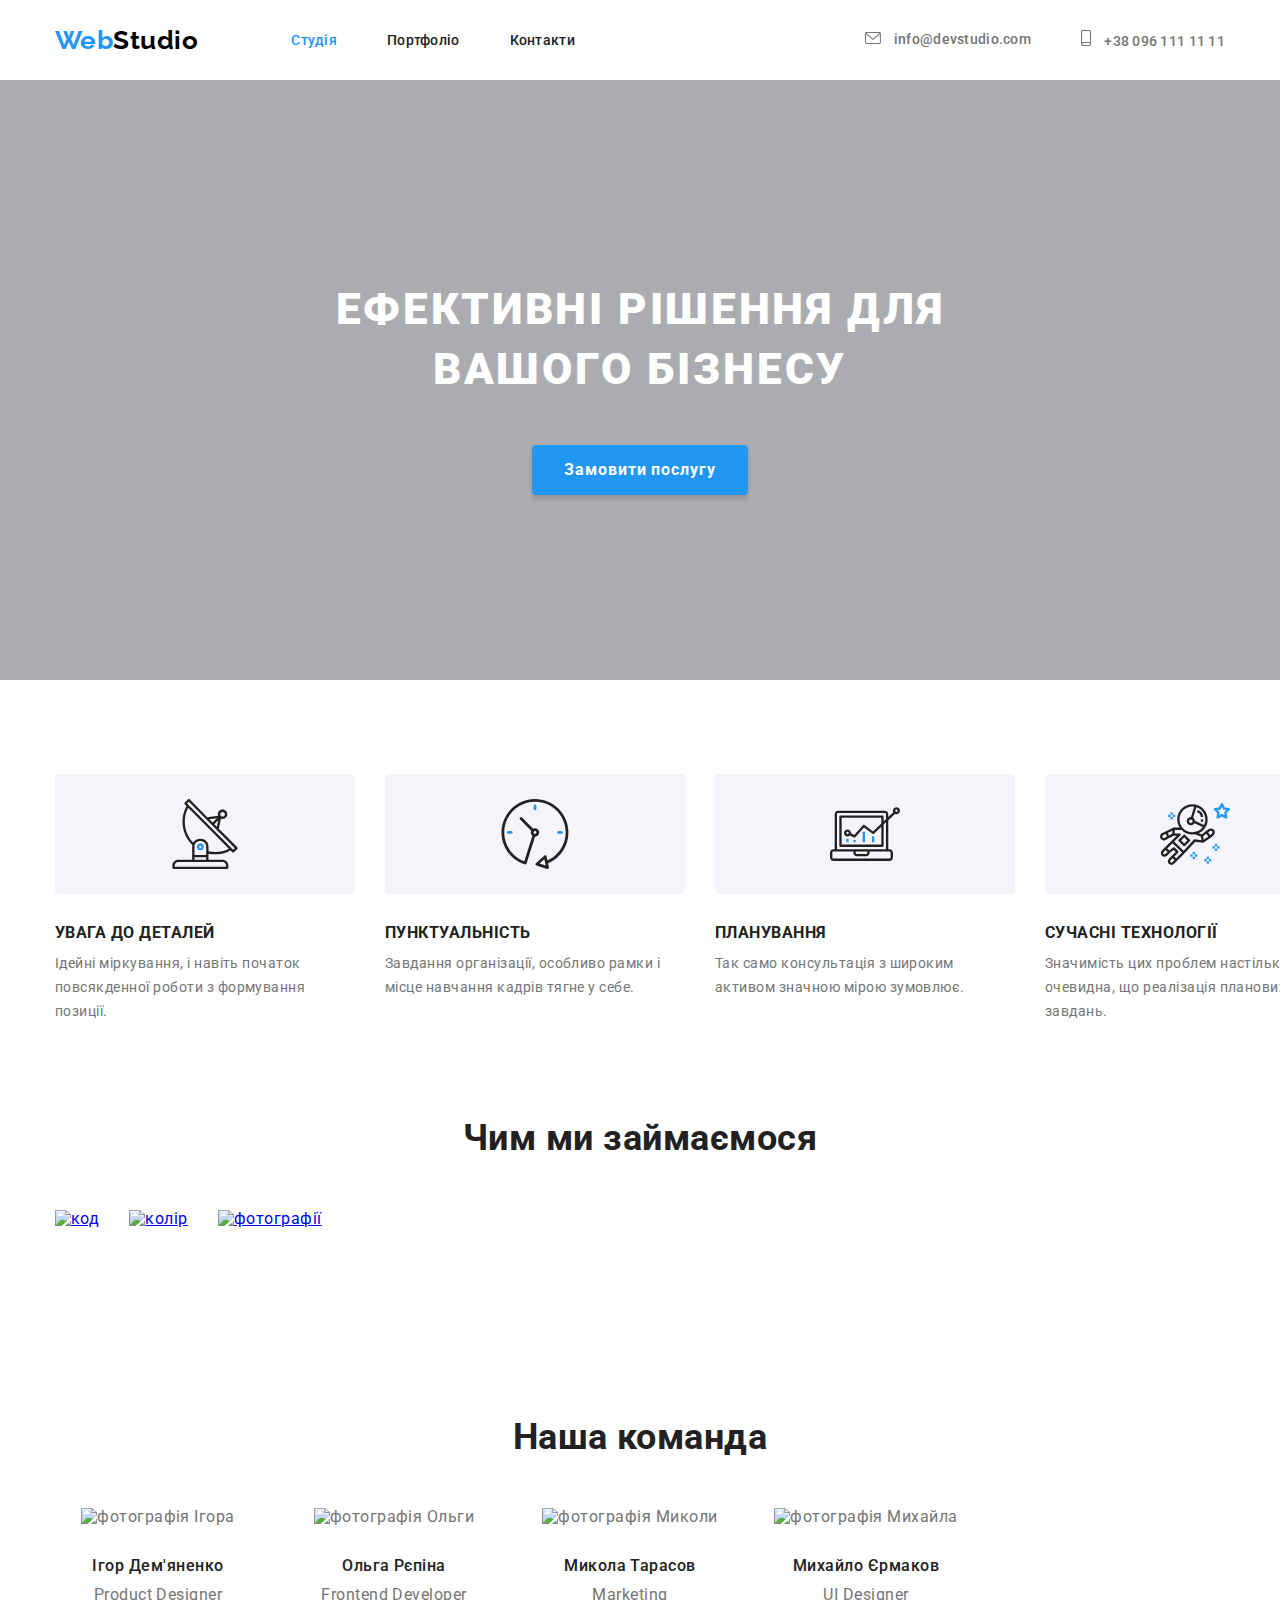
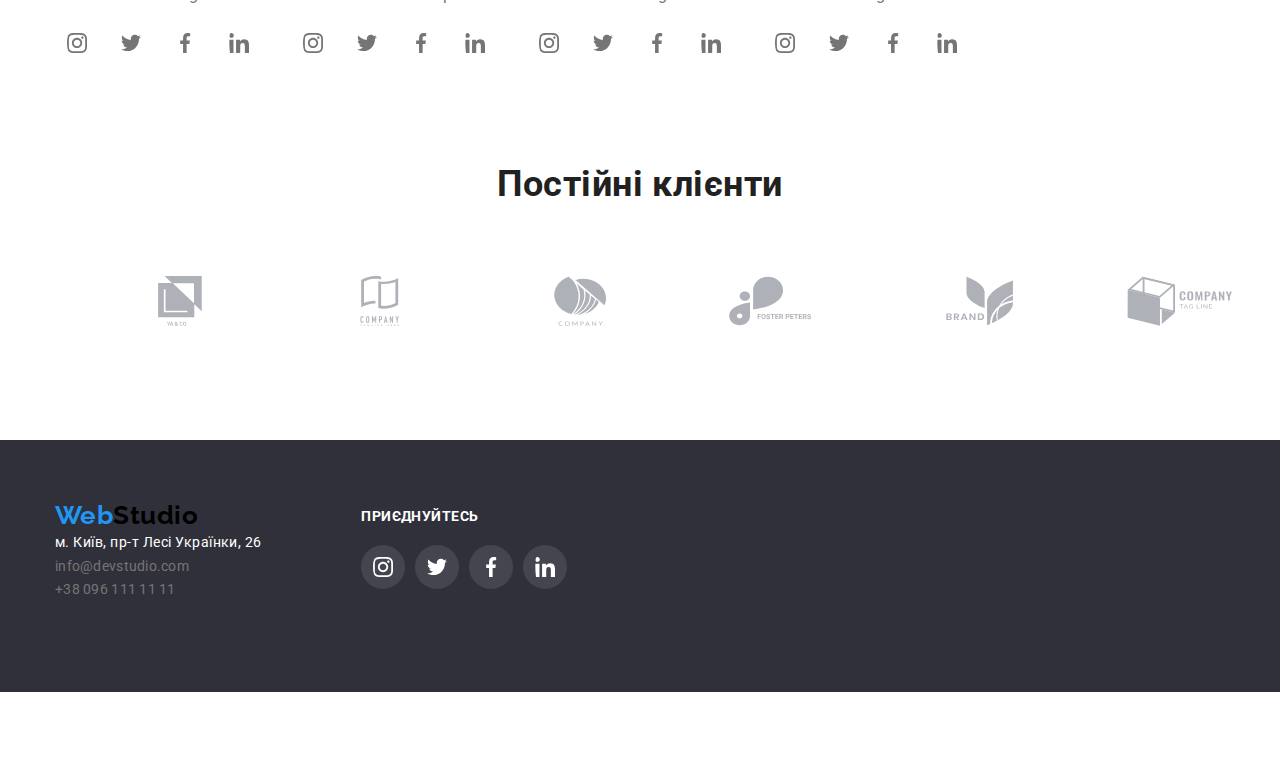
==== index.html @ 2ce015d6 "added social link to footer" ====
<!DOCTYPE html>
<html lang="uk">
<head>
   <meta charset="UTF-8">
   <meta http-equiv="X-UA-Compatible" content="IE=edge">
   <meta name="viewport" content="width=device-width, initial-scale=1.0">
   <title>Студія</title>
   <link href="https://fonts.googleapis.com/css2?family=Raleway:wght@700&family=Roboto:wght@400;500;700;900&display=swap" rel="stylesheet">

   <link rel="stylesheet" href="https://cdnjs.cloudflare.com/ajax/libs/modern-normalize/1.1.0/modern-normalize.min.css">

   <link rel="stylesheet" href="./css/style.css">
</head>
<body>
   <header>
      <div class="container">
         <div class="wrapper-header">
            <nav class="navigation">
               <a href="#" class="logo"><span>Web</span>Studio</a>
               <ul class="navigation-items">
                  <li class="list"><a href="#" class="navigation-list current">Студія</a></li>
                  <li class="list"><a href="./portfolio.html" class="navigation-list">Портфоліо</a></li>
                  <li class="list"><a href="#" class="navigation-list">Контакти</a></li>
               </ul>
            </nav>
            <ul class="authentication">
               <li class="list">
                  <a href="/" class="authentication-list">
                     <svg class="icon-envelope">
                        <use href="./img/icons/symbol-defs.svg#icon-envelope"></use>
                     </svg>   
                     info@devstudio.com
                  </a>
               </li>
               <li class="list">
                  <a href="#" class="authentication-list">
                     <svg class="icon-smartphone">
                        <use href="./img/icons/symbol-defs.svg#icon-smartphone"></use>
                     </svg>   
                     +38 096 111 11 11
                  </a> 
               </li>
            </ul>
         </div>
      </div>
   </header>
   <main>
      <section class="decision">
         <div class="container">
            <h1 class="header">Ефективні рішення для <br> вашого бізнесу</h1>
            <button class="btn">Замовити послугу</button>
         </div>
      </section>
      <section class="container">
         <!-- <h2>Особливості</h2> -->
         <ul class="feature">
            <li class="list">
               <svg class="icon-block">
                  <use href="./img/icons/symbol-defs.svg#icon-antenna"></use>
               </svg>
               <h3 class="header">УВАГА ДО ДЕТАЛЕЙ</h3>
               <p class="feature-descr">Ідейні міркування, і навіть початок повсякденної роботи з формування позиції.</p>
            </li>
            <li class="list">
               <svg class="icon-block">
                  <use href="./img/icons/symbol-defs.svg#icon-clock"></use>
               </svg>
               <h3 class="header">ПУНКТУАЛЬНІСТЬ</h3>
               <p class="feature-descr">Завдання організації, особливо рамки і місце навчання кадрів тягне у себе.</p>
            </li>
            <li class="list">
               <svg class="icon-block">
                  <use href="./img/icons/symbol-defs.svg#icon-diagram"></use>
               </svg>
               <h3 class="header">ПЛАНУВАННЯ</h3>
               <p class="feature-descr">Так само консультація з широким активом значною мірою зумовлює.</p>
            </li>
            <li class="list">
               <svg class="icon-block">
                  <use href="./img/icons/symbol-defs.svg#icon-astronaut"></use>
               </svg>
               <h3 class="header">СУЧАСНІ ТЕХНОЛОГІЇ</h3>
               <p class="feature-descr">Значимість цих проблем настільки очевидна, що реалізація планових завдань.</p>
            </li>
         </ul>
      </section>
      <section class="container about">
         <h2 class="header big">Чим ми займаємося</h2>
         <ul class="items">
            <li class="list"><a href="#"><img src="img/code.jpg" alt="код" width="370"></a></li>
            <li class="list"><a href="#"><img src="img/color.jpg" alt="колір" width="370"></a></li>
            <li class="list"><a href="#"><img src="img/phones.jpg" alt="фотографії" width="370"></a></li>
         </ul>
      </section>
      <section class="team">
         <div class="container">
            <h2 class="header big">Наша команда</h2>
            <ul class="person">
               <li class="list">
                  <img src="img/photo-Igor.jpg" alt="фотографія Ігора" width="260">
                  <h3 class="header">Ігор Дем'яненко</h3>
                  <p class="profession">Product Designer</p>
                  <ul class="social-items">
                     <li class="list">
                        <a href="/" class="social-link">
                           <svg class="social-icon">
                              <use href="./img/icons/symbol-defs.svg#icon-instagram-grey" width="20px"></use>
                           </svg>
                        </a>
                     </li>
                     <li class="list">
                        <a href="/" class="social-link">
                           <svg class="social-icon">
                              <use href="./img/icons/symbol-defs.svg#icon-twitter-grey" width="20px"></use>
                           </svg>
                        </a>
                     </li>
                     <li class="list">
                        <a href="/" class="social-link">
                           <svg class="social-icon">
                              <use href="./img/icons/symbol-defs.svg#icon-facebook-grey" width="20px"></use>
                           </svg>
                        </a>
                     </li>
                     <li class="list">
                        <a href="/" class="social-link">
                           <svg class="social-icon">
                              <use href="./img/icons/symbol-defs.svg#icon-linkedin-grey" width="20px"></use>
                           </svg>
                        </a>
                     </li>
                  </ul>
               </li>
               <li class="list">
                  <img src="img/photo-Olga.jpg" alt="фотографія Ольги" width="260">
                  <h3 class="header">Ольга Рєпіна</h3>
                  <p class="profession">Frontend Developer</p>
                  <ul class="social-items">
                     <li class="list">
                        <a href="/" class="social-link">
                           <svg class="social-icon">
                              <use href="./img/icons/symbol-defs.svg#icon-instagram-grey" width="20px"></use>
                           </svg>
                        </a>
                     </li>
                     <li class="list">
                        <a href="/" class="social-link">
                           <svg class="social-icon">
                              <use href="./img/icons/symbol-defs.svg#icon-twitter-grey" width="20px"></use>
                           </svg>
                        </a>
                     </li>
                     <li class="list">
                        <a href="/" class="social-link">
                           <svg class="social-icon">
                              <use href="./img/icons/symbol-defs.svg#icon-facebook-grey" width="20px"></use>
                           </svg>
                        </a>
                     </li>
                     <li class="list">
                        <a href="/" class="social-link">
                           <svg class="social-icon">
                              <use href="./img/icons/symbol-defs.svg#icon-linkedin-grey" width="20px"></use>
                           </svg>
                        </a>
                     </li>
                  </ul>
               </li>
               <li class="list">
                  <img src="img/photo-Mukola.jpg" alt="фотографія Миколи" width="260">
                  <h3 class="header">Микола Тарасов</h3>
                  <p class="profession">Marketing</p>
                  <ul class="social-items">
                     <li class="list">
                        <a href="/" class="social-link">
                           <svg class="social-icon">
                              <use href="./img/icons/symbol-defs.svg#icon-instagram-grey" width="20px"></use>
                           </svg>
                        </a>
                     </li>
                     <li class="list">
                        <a href="/" class="social-link">
                           <svg class="social-icon">
                              <use href="./img/icons/symbol-defs.svg#icon-twitter-grey" width="20px"></use>
                           </svg>
                        </a>
                     </li>
                     <li class="list">
                        <a href="/" class="social-link">
                           <svg class="social-icon">
                              <use href="./img/icons/symbol-defs.svg#icon-facebook-grey" width="20px"></use>
                           </svg>
                        </a>
                     </li>
                     <li class="list">
                        <a href="/" class="social-link">
                           <svg class="social-icon">
                              <use href="./img/icons/symbol-defs.svg#icon-linkedin-grey" width="20px"></use>
                           </svg>
                        </a>
                     </li>
                  </ul>
               </li>
               <li class="list">
                  <img src="img/photo-Mukhaylo.jpg" alt="фотографія Михайла" width="260">
                  <h3 class="header">Михайло Єрмаков</h3>
                  <p class="profession">UI Designer</p>
                  <ul class="social-items">
                     <li class="list">
                        <a href="/" class="social-link">
                           <svg class="social-icon">
                              <use href="./img/icons/symbol-defs.svg#icon-instagram-grey" width="20px"></use>
                           </svg>
                        </a>
                     </li>
                     <li class="list">
                        <a href="/" class="social-link">
                           <svg class="social-icon">
                              <use href="./img/icons/symbol-defs.svg#icon-twitter-grey" width="20px"></use>
                           </svg>
                        </a>
                     </li>
                     <li class="list">
                        <a href="/" class="social-link">
                           <svg class="social-icon">
                              <use href="./img/icons/symbol-defs.svg#icon-facebook-grey" width="20px"></use>
                           </svg>
                        </a>
                     </li>
                     <li class="list">
                        <a href="/" class="social-link">
                           <svg class="social-icon">
                              <use href="./img/icons/symbol-defs.svg#icon-linkedin-grey" width="20px"></use>
                           </svg>
                        </a>
                     </li>
                  </ul>
               </li>
            </ul>
         </div>
      </section>
      <section>
         <div class="container">
            <h2 class="header big">Постійні клієнти</h2>
            <ul class="clients">
               <li class="list">
                  <a href="" class="client-link">
                     <svg class="client-item">
                        <use href="./img/icons/symbol-defs.svg#icon-ya-co"></use>
                     </svg>
                  </a>
               </li>
               <li class="list">
                  <a href="" class="client-link">
                     <svg class="client-item">
                        <use href="./img/icons/symbol-defs.svg#icon-tagline-her"></use>
                     </svg>
                  </a>
               </li>
               <li class="list">
                  <a href="" class="client-link">
                     <svg class="client-item">
                        <use href="./img/icons/symbol-defs.svg#icon-company"></use>
                     </svg>
                  </a>
               </li>
               <li class="list">
                  <a href="" class="client-link">
                     <svg class="client-item">
                        <use href="./img/icons/symbol-defs.svg#icon-foster-peters"></use>
                     </svg>
                  </a>
               </li>
               <li class="list">
                  <a href="" class="client-link">
                     <svg class="client-item">
                        <use href="./img/icons/symbol-defs.svg#icon-brand"></use>
                     </svg>
                  </a>
               </li>
               <li class="list">
                  <a href="" class="client-link">
                     <svg class="client-item">
                        <use href="./img/icons/symbol-defs.svg#icon-tag-line"></use>
                     </svg>
                  </a>
               </li>
            </ul>
         </div>
      </section>
   </main>
   <footer class="footer">
      <div class="container">
         <div class="footer-blocks">
            <div>
               <a href="#" class="logo"><span>Web</span>Studio</a>
               <address class="addess">м. Київ, пр-т Лесі Українки, 26</address>
               <a href="/" class="authentication-list down">info@devstudio.com</a> <br>
               <a href="#" class="authentication-list down">+38 096 111 11 11</a>
            </div>
            <div class="connects">
               <h2 class="connects-title">приєднуйтесь</h2>
               <ul class="connects-list">
                  <li class="list">
                     <svg class="connects-social">
                        <use href="/img/icons/symbol-defs.svg#icon-instagram-white" width="20px"></use>
                     </svg>
                  </li>
                  <li class="list">
                     <svg class="connects-social">
                        <use href="/img/icons/symbol-defs.svg#icon-twitter-white" width="20px"></use>
                     </svg>
                  </li>
                  <li class="list">
                     <svg class="connects-social">
                        <use href="/img/icons/symbol-defs.svg#icon-facebook-white" width="20px"></use>
                     </svg>
                  </li>
                  <li class="list">
                     <svg class="connects-social">
                        <use href="/img/icons/symbol-defs.svg#icon-linkedin-white" width="20px"></use>
                     </svg>
                  </li>
               </ul>
            </div>
         </div>
         
      </div>
   </footer>
</body>
</html>
---- css/style.css ----
/* accent color #2196F3 (blue) */
/* color for header #212121 */
/* white color #FFFFFF */
/* main color #757575 (grey)*/

:root {
   --accent-color: #2196F3; 
   --main-color: #757575;
   --shade-black-color: #212121;
   --white-color: #FFFFFF;
}

body {
   color: var(--main-color);

   font-family: 'Roboto', sans-serif;
   font-weight: 400;
   font-size: 16px;
   line-height: 1.18;
   letter-spacing: 0.03em;
}

/* клас для скидання list-style-type */
.list {
   list-style-type: none;
}

.container {
   width: 1200px;
   padding-left: 15px;
   padding-right: 15px;
   margin-left: auto;
   margin-right: auto;
}

.wrapper-header {
   display: flex;
   justify-content: space-between;
   align-items: center;
   height: 80px;
}

.navigation-items {
   display: flex;
   align-items: center;
   margin: 0;
   padding: 0;
}

.navigation {
   display: flex;
}

/* outline: 2px solid cyan; */

.logo {
   color: #000000;
   text-decoration: none;
   font-family: 'Raleway', sans-serif;
   font-weight: 700;
   font-size: 26px;
   line-height: 1.19;
   margin-right: 93px;
}

.logo:hover, .logo:focus {
   text-decoration: underline;
   color: var(--accent-color);
}

.logo span {
   color: var(--accent-color);
}

.navigation-items .list:not(:last-child) {
   margin-right: 50px;
}

.navigation-list, .authentication-list {
   color: var(--shade-black-color);
   text-decoration: none;
   font-weight: 500;
   font-size: 14px;
   line-height: 1.14;
   letter-spacing: 0.02em;
}

.navigation-list:hover, .navigation-list:focus {
   text-decoration: underline;
   color: var(--accent-color);
}

.current {
   color: var(--accent-color);
}

.authentication {
   display: flex;
   margin: 0;
   padding: 0;
}

.authentication-list {
   color: var(--main-color);
}

.authentication .list + .list {
   margin-left: 50px;
}

.icon-envelope {
   width: 16px;
   height: 12px;
   margin-right: 10px;
   fill: var(--main-color);
}

.icon-smartphone {
   width: 10px;
   height: 16px;
   margin-right: 10px;
   fill: var(--main-color);
}

.icon-envelope:hover, .icon-envelope:focus,
.icon-smartphone:hover, .icon-smartphone:focus {
   fill: var(--accent-color);
}

.header {
   color: var(--shade-black-color);
   margin: 0;
}

/* main */
.decision {
   max-width: 1600px;
   height: 600px;
   margin-left: auto;
   margin-right: auto;
   padding: 200px 0;
   background-image: linear-gradient(to right, rgba(47, 48, 58, .4), rgba(47, 48, 58, .4)), url(../img/background.jpg);
   background-repeat: no-repeat;
   background-size: cover;
   text-align: center;
}
.decision .header {
   color: var(--white-color);
   font-weight: 900;
   font-size: 44px;
   line-height: 1.36;
   letter-spacing: 0.06em;
   text-transform: uppercase;
   margin-bottom: 45px;
}

.btn {
   color: var(--white-color);
   background-color: var(--accent-color);
   font-family: 'Roboto';
   font-weight: 700;
   font-size: 16px;
   line-height: 1.87;
   letter-spacing: 0.06em;
   padding: 10px 32px;
   box-shadow: 0px 4px 4px rgba(0, 0, 0, 0.15);
   border-radius: 4px;
   border: none;
   cursor: pointer;
}

.btn:hover, .btn:focus {
   color: #000000;
}

/* feature */
h2 {
   margin: 0;
}

.feature {
   display: flex;
   padding-left: 0;
   margin-top: 94px;
   margin-bottom: 94px;
}

.feature .icon-block {
   display: block;
   height: 120px;
   margin-bottom: 30px;
   background: #F5F4FA;
   border-radius: 4px;
   padding-top: 25px;
   padding-bottom: 25px;
}

.feature .header {
   font-weight: 700;
   font-size: 16px;
   line-height: 1.14;
   text-transform: uppercase;
   margin-bottom: 10px;
}

.feature-descr {
   font-size: 14px;
   line-height: 1.71;
   margin: 0;
}

.feature .list + .list {
   margin-left: 30px;
}

.about {
   margin-bottom: 94px;
}

.about .items {
   margin: 0;
   padding-left: 0;
}

.header.big {
   font-weight: 700;
   font-size: 36px;
   line-height: 1.16;
   text-align: center;
   margin-bottom: 50px;
}

.items {
   display: flex;
   column-gap: 30px;
}

/* team */
.team {
   padding: 94px 0;
}

.person {
   display: flex;
   column-gap: 30px;
   padding-left: 0;
   margin: 0;
   text-align: center;
}

.person .header {
   font-weight: 500;
   font-size: 16px;
   line-height: 1.18;
   margin-top: 30px;
   margin-bottom: 10px;
}

.profession {
   margin: 0;
   margin-bottom: 16px;
}

.social-items {
   display: flex;
   justify-content: center;
   column-gap: 10px;
   padding: 0;
}

.social-link{
   color: var(--main-color);
   
}

.social-icon {
   fill: currentColor;
   height: 44px;
   width: 44px;
   border-radius: 100%;
   padding-left: 12px;
}

.social-icon:hover {
   background: var(--accent-color);
   color: var(--white-color);
}

.clients {
   display: flex;
   column-gap: 30px;
   margin-top: 0;
   margin-bottom: 94px
}

.client-link {
   color: #AFB1B8;
}

.client-item {
   display: flex;
   padding-top: 20px;
   padding-bottom: 20px;
   height: 90px;
   width: 170px;
   fill: currentColor;
}

.client-item:hover, .client-item:focus {
   fill: var(--accent-color);
}

/* main-portfolio */
.portfolio {
   padding-top: 94px;
   padding-bottom: 94px;
}
.button-portfolio {
   display: flex;
   justify-content: center;
   padding-left: 0;
   margin: 0;
   margin-bottom: 34px;
}

/* .button-portfolio .list + .list {
   margin-left: 8px;
} */
.button-portfolio .list:not(:last-child) {
   margin-right: 8px;
}

.button-portfolio .item {
   color: var(--shade-black-color);
   font-family: 'Roboto';
   font-style: normal;
   font-weight: 500;
   line-height: 1.6;
   border-style: none;
   background-color: var(--white-color);
   padding: 6px 25px;
}

.button-portfolio .item:hover, .button-portfolio .item:focus {
   background-color: var(--accent-color);
   border-radius: 4px;
   color: var(--white-color);
}

.work-portfolio {
   display: flex;
   flex-wrap: wrap;
   gap: 30px;
   padding-left: 0;
   margin: 0;
}

.link-work {
   text-decoration: none;
}

.portfolio-img {
   margin-bottom: 20px;
}

.work .header {
   font-size: 18px;
   line-height: 2;
   letter-spacing: 0.06em;
   margin-bottom: 4px;
}
.work .header:hover, .work .header:focus {
   text-decoration: underline;
}

.work .type {
   line-height: 1.87;
   color: var(--main-color);
   margin: 0;
   margin-bottom: 20px;
}

.work .type:hover, .work .type:focus {
   text-decoration: underline;
}

/* footer */
.footer {
   padding: 60px 0;
}

.authentication-list.down {
   font-weight: 400;
   font-size: 14px;
   line-height: 1.71;
}

.authentication-list:hover, .authentication-list:focus {
   color: var(--accent-color);
}

.addess {
   color: var(--white-color);
   font-size: 14px;
   line-height: 1.71;
   font-style: inherit;
}

.footer{
   margin-bottom: 70px;
   background: #2F303A;
   height: 252px;
}

.footer-blocks {
   display: flex;
   align-items: center;
   column-gap: 70px;
}

.connects {
   color: var(--white-color);
}

.connects-title {
   font-weight: 700;
   font-size: 14px;
   line-height: 1.14;
   letter-spacing: 0.03em;
   text-transform: uppercase;
   margin-bottom: 20px;
   
}

.connects-list {
   display: flex;
   column-gap: 10px;
   width: 206px;
   margin: 0;
   padding: 0;
}

.connects-social {
   width: 44px;
   height: 44px;
   padding-left: 12px;
   border-radius: 100%;
   background: rgba(255, 255, 255, 0.1);
   fill: currentColor;
   cursor: pointer;
}

.connects-social:focus, .connects-social:hover {
   background-color: var(--accent-color);
}
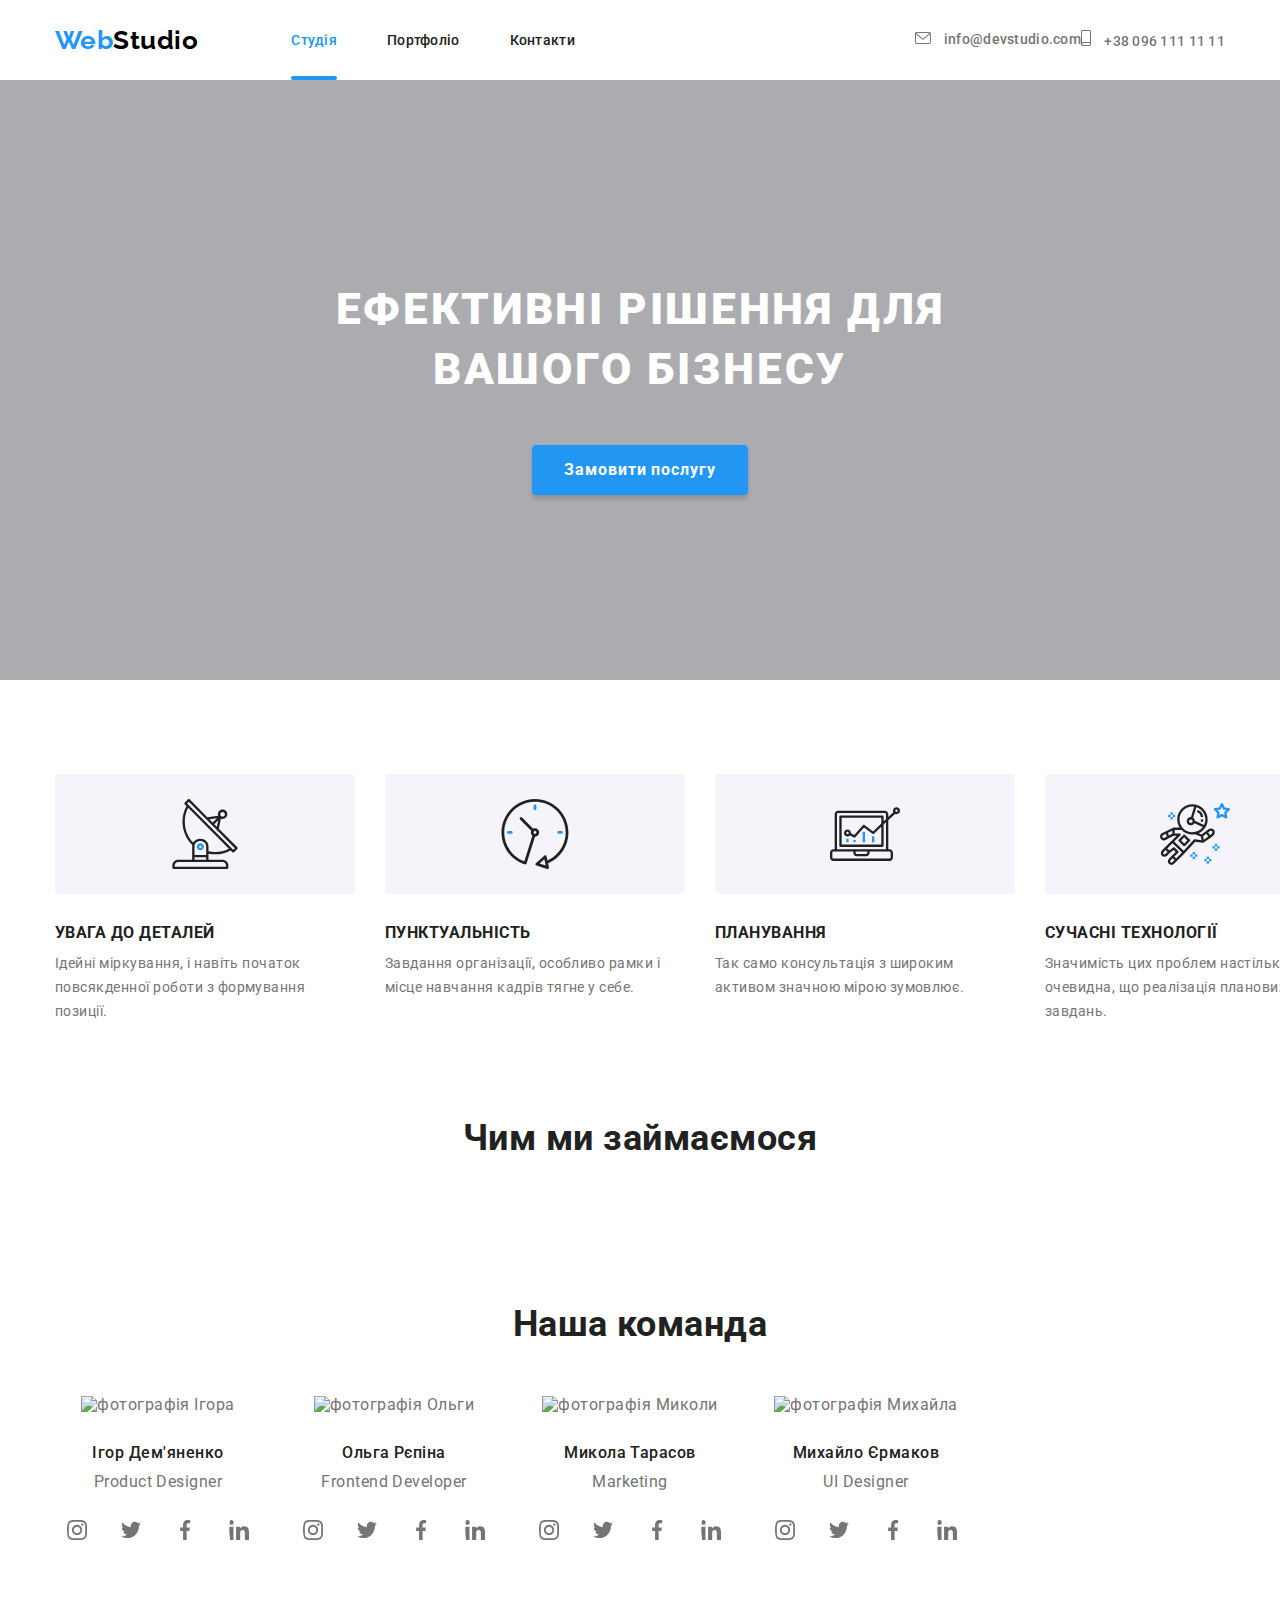
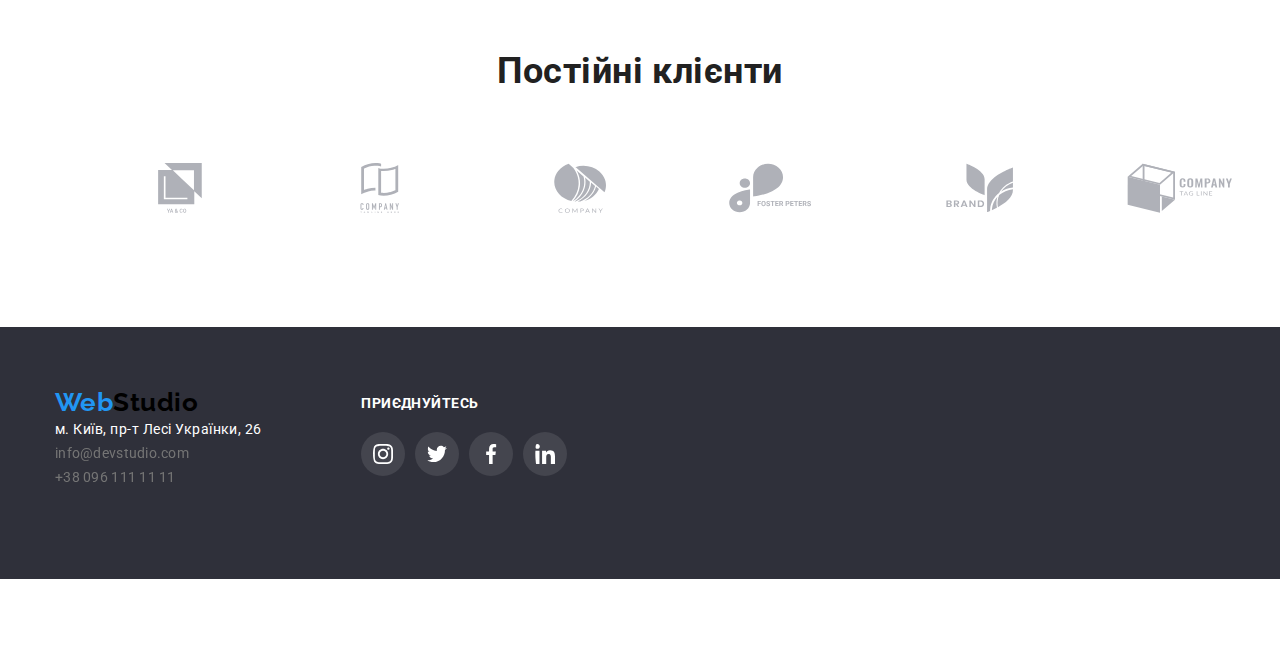
==== commit 71853741: "added position relative/absolute/fixed" ====
--- a/index.html
+++ b/index.html
@@ -32,6 +32,13 @@
                      info@devstudio.com
                   </a>
                </li>
+
+
+               <div class="backdrop is-hidden">
+                  <div class="modal"></div>
+               </div>
+
+
                <li class="list">
                   <a href="#" class="authentication-list">
                      <svg class="icon-smartphone">
@@ -84,14 +91,36 @@
             </li>
          </ul>
       </section>
-      <section class="container about">
-         <h2 class="header big">Чим ми займаємося</h2>
-         <ul class="items">
-            <li class="list"><a href="#"><img src="img/code.jpg" alt="код" width="370"></a></li>
-            <li class="list"><a href="#"><img src="img/color.jpg" alt="колір" width="370"></a></li>
-            <li class="list"><a href="#"><img src="img/phones.jpg" alt="фотографії" width="370"></a></li>
-         </ul>
-      </section>
+      <section class="doing">
+         <div class="container">
+            <h2 class="header big">Чим ми займаємося</h2>
+            <ul class="doing-items">
+               <a href="" class="doing-link">
+                  <li class=" list doing-item">
+                     <img src="./img/code.jpg" alt="" class="doing-img">
+                     <h3 class="doing-label">Десктопні додатки</h3>
+                  </li>
+                  
+               </a>
+               <a href="" class="doing-link">
+                  <li class="list doing-item">
+                     <img src="./img/phones.jpg" alt="" class="doing-img">
+                     <h3 class="doing-label">Мобільні додатки</h3>
+                  </li>
+               </a>
+               <a href="" class="doing-link">
+                  <li class="list doing-item">
+                     <img src="./img/color.jpg" alt="" class="doing-img">
+                     <h3 class="doing-label">Дизайнерські рішення</h3>
+                  </li>
+               </a>
+            </ul>
+         </div>
+         
+
+      </section>
+
+
       <section class="team">
          <div class="container">
             <h2 class="header big">Наша команда</h2>
--- a/css/style.css
+++ b/css/style.css
@@ -32,6 +32,14 @@
    margin-left: auto;
    margin-right: auto;
 }
+
+.header.big {
+   font-weight: 700;
+   font-size: 36px;
+   line-height: 1.16;
+   text-align: center;
+   margin-bottom: 50px;
+}  
 
 .wrapper-header {
    display: flex;
@@ -77,6 +85,7 @@
 }
 
 .navigation-list, .authentication-list {
+   position: relative;
    color: var(--shade-black-color);
    text-decoration: none;
    font-weight: 500;
@@ -92,6 +101,19 @@
 
 .current {
    color: var(--accent-color);
+   padding-bottom: 32px;
+}
+
+.current:after {
+   content: '';
+
+   position: absolute;
+   bottom: 0;
+   left: 0;
+   width: 100%;
+   height: 4px;
+   background: var(--accent-color);
+   border-radius: 2px;
 }
 
 .authentication {
@@ -107,6 +129,37 @@
 .authentication .list + .list {
    margin-left: 50px;
 }
+
+
+.backdrop {
+   position: fixed;
+   top: 0;
+   left: 0;
+   bottom: 0;
+   right: 0;
+   background-color: rgba(0, 0, 0, 0.2);
+}
+
+.backdrop.is-hidden {
+   opacity: 0;
+   pointer-events: none; 
+}
+
+.modal {
+   position: absolute;
+   top: 50%;
+   left: 50%;
+   transform: translate(-50%, -50%);
+
+   width: 528px;
+   height: 581px;
+   background: #FFFFFF;
+   box-shadow: 0px 1px 3px rgba(0, 0, 0, 0.12), 0px 1px 1px rgba(0, 0, 0, 0.14), 0px 2px 1px rgba(0, 0, 0, 0.2);
+   border-radius: 4px;
+
+
+}
+
 
 .icon-envelope {
    width: 16px;
@@ -213,29 +266,64 @@
    margin-left: 30px;
 }
 
-.about {
-   margin-bottom: 94px;
-}
-
-.about .items {
-   margin: 0;
+
+
+.doing-link {
+   display: block;
+}
+
+.doing-items {
+   display: flex;
+   column-gap: 30px;
    padding-left: 0;
-}
-
-.header.big {
-   font-weight: 700;
-   font-size: 36px;
-   line-height: 1.16;
+   margin-top: 0;
+   margin-bottom: 0;
+}
+
+.doing-item {
+   display: block;
+   position: relative;
+   color: var(--white-color);
+   z-index: -1;
+}
+
+.doing-img {
+   display: block;
+   
+}
+
+.doing-label {
+   position: absolute;
+   bottom: 0;
+   left: 0;
+
+   display: block;
+   margin-top: 0;
+   margin-bottom: 0;
+
+   font-size: 14px;
+   line-height: 16px;
+   height: 70px;
+   width: 100%;
+   text-transform: uppercase;
    text-align: center;
-   margin-bottom: 50px;
-}
-
-.items {
-   display: flex;
-   column-gap: 30px;
-}
-
-/* team */
+   padding-top: 27px;
+   background: rgba(47, 48, 58, 0.8);
+}
+
+
+
+
+
+
+
+
+
+
+
+
+
+
 .team {
    padding: 94px 0;
 }
@@ -355,8 +443,42 @@
    margin: 0;
 }
 
+.work {
+   width: calc((100% - 60px) / 3);
+}
+
 .link-work {
    text-decoration: none;
+   
+}
+
+
+.img-block {
+   position: relative;
+}
+
+.work-descr {
+   position: absolute;
+   top: 0;
+   left: 0;
+   width: 370px;
+   height: 294px;
+
+   color: var(--white-color);
+   background-color: var(--accent-color);
+   font-size: 18px;
+   line-height: 28px;   
+
+   margin-top: 0;
+   padding: 63px 24px;
+
+   opacity: 0;
+   pointer-events: none;
+}
+
+.link-work:hover .work-descr,
+.link-work:focus .work-descr  {
+   opacity: 1;
 }
 
 .portfolio-img {
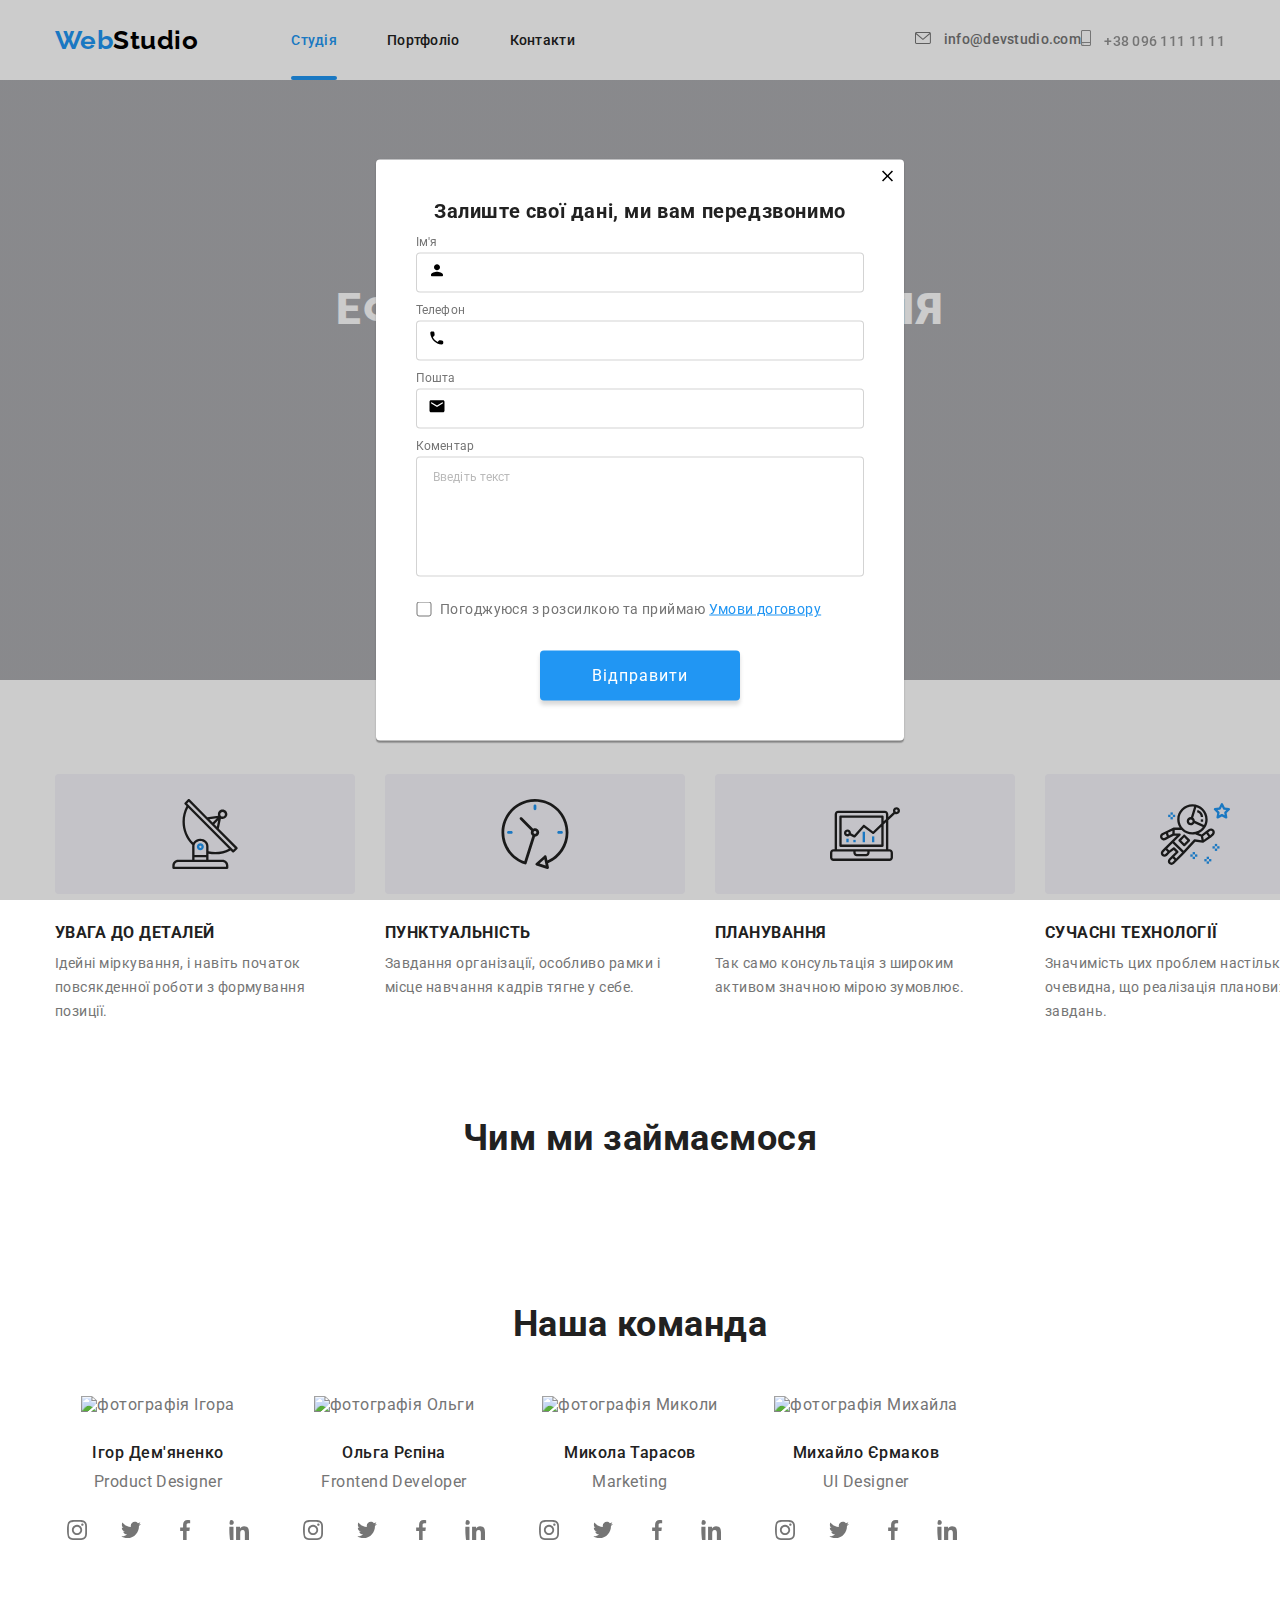
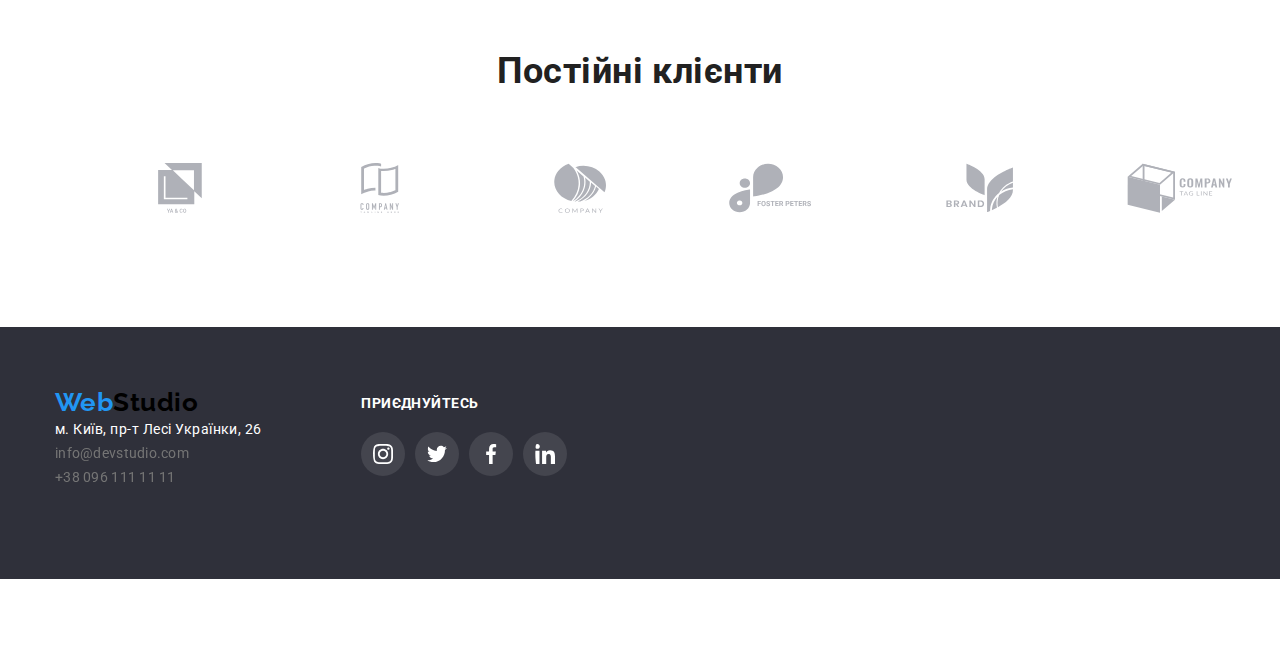
==== commit e5f12b26: "main modal-form done" ====
--- a/index.html
+++ b/index.html
@@ -33,9 +33,49 @@
                   </a>
                </li>
 
-
-               <div class="backdrop is-hidden">
-                  <div class="modal"></div>
+               <div class="backdrop">
+                  <form class="modal">
+                     <div>
+                        <svg viewBox="0 0 18 18" fill="none" xmlns="http://www.w3.org/2000/svg" class="modal-close">
+                           <path d="M15 4.10786L13.8921 3L9.5 7.39214L5.10786 3L4 4.10786L8.39214 8.5L4 12.8921L5.10786 14L9.5 9.60786L13.8921 14L15 12.8921L10.6079 8.5L15 4.10786Z" />
+                        </svg>
+                     </div>     
+                     <h2 class="form-header">Залиште свої дані, ми вам передзвонимо</h2>
+
+                     <div class="form-field">
+                        <label for="name" class="form-label">Ім'я</label>
+                        <input type="name" name="name" id="name" class="form-input">
+                           <svg class="icon-m">
+                              <use href="./img/icons/modal-symbol-defs.svg#icon-person"></use>
+                           </svg>
+                     </div>    
+                     <div class="form-field">
+                        <label for="tel" class="form-label">Телефон</label>
+                        <input type="tel" name="tel" id="tel" class="form-input">
+                           <svg class="icon-m">
+                              <use href="./img/icons/modal-symbol-defs.svg#icon-phone"></use>
+                           </svg>
+                     </div>
+                     <div class="form-field">
+                        <label for="mail" class="form-label">Пошта</label>
+                        <input type="email" name="mail" id="mail" class="form-input">
+                           <svg class="icon-m">
+                              <use href="./img/icons/modal-symbol-defs.svg#icon-email"></use>
+                           </svg>
+                     </div>
+
+                     <div class="form-field">
+                        <label for="comment" class="form-label">Коментар</label>
+                        <textarea name="comment" id="comment" cols="30" rows="10" class="form-textarea" placeholder="Введіть текст"  ></textarea>
+                     </div>
+
+                     <div class="policy">
+                        <input type="checkbox" name="checkbox" id="checkbox" class="policy-input">
+                        <label for="checkbox" class="policy-label">Погоджуюся з розсилкою та приймаю <a href="" class="link">Умови договору</a></label>
+                     </div>
+
+                     <button type="submit" class="form-button">Відправити</button>
+                  </form>
                </div>
 
 
--- a/css/style.css
+++ b/css/style.css
@@ -157,9 +157,156 @@
    box-shadow: 0px 1px 3px rgba(0, 0, 0, 0.12), 0px 1px 1px rgba(0, 0, 0, 0.14), 0px 2px 1px rgba(0, 0, 0, 0.2);
    border-radius: 4px;
 
-
-}
-
+   padding: 40px;
+}
+
+.modal-close {
+   position: absolute;
+   top: 8px;
+   right: 8px;
+
+   fill: black;
+   width: 18px;
+   height: 18px;
+
+   cursor: pointer;
+}
+
+.modal-close:hover,
+.modal-close:focus {
+   fill: var(--accent-color);
+}
+
+
+.form-header {
+   font-weight: 700;
+   font-size: 20px;
+   line-height: 23px;
+   text-align: center;
+   letter-spacing: 0.03em;
+
+   color: #212121;   
+
+   margin-bottom: 12px;
+}
+
+.form-field {
+   display: flex;
+   flex-direction: column;
+
+   position: relative;
+}
+
+.form-label {
+   font-weight: 400;
+   font-size: 12px;
+   line-height: 14px;
+   letter-spacing: 0.01em;
+   color: #757575;
+
+   margin-bottom: 4px;
+}
+
+.form-input {
+   padding-left: 35px;
+   height: 40px;
+
+   margin-bottom: 10px;
+
+   border: 1px solid rgba(33, 33, 33, 0.2);
+   border-radius: 4px;
+}
+
+.icon-m {
+   /* display: inline-block; */
+   position: absolute;
+   top: 50%;
+   left: 12px;
+
+   transform: translateY(-40%);
+   width: 18px;
+   height: 18px;
+
+   fill: black;
+}
+
+.form-input:hover,
+.form-input:focus {
+   border-color: var(--accent-color);
+}
+
+.form-input:hover + .icon-m,
+.form-input:focus + .icon-m {
+   fill: var(--accent-color);
+}
+
+
+
+.form-textarea {
+   height: 120px;
+
+   margin-bottom: 20px;
+
+   border: 1px solid rgba(33, 33, 33, 0.2);
+   border-radius: 4px;
+   padding: 12px 16px;
+
+   resize: none;
+}
+
+.form-textarea::placeholder {
+   font-size: 12px;
+   line-height: 14px;
+   letter-spacing: 0.01em;
+
+   color: rgba(117, 117, 117, 0.5);
+}
+
+.policy {
+   display: flex;
+   align-items: center;
+
+   margin-bottom: 30px;
+
+   cursor: pointer;
+}
+
+.policy-input {
+   height: 15px;
+   width: 16px;
+}
+
+.policy-label {
+   font-size: 14px;
+   line-height: 24px;
+   letter-spacing: 0.03em;
+   color: #757575;
+
+   margin-left: 8px;
+}
+
+.policy-label .link {
+   color: var(--accent-color);
+}
+
+.form-button {
+   display: block;
+   margin-left: auto;
+   margin-right: auto;
+
+   width: 200px;
+   height: 50px;
+
+   background: #2196F3;
+   box-shadow: 0px 4px 4px rgba(0, 0, 0, 0.15);
+   border-radius: 4px;
+
+   color: var(--white-color);
+   letter-spacing: 0.06em;
+
+   border: none;
+   cursor: pointer;
+}
 
 .icon-envelope {
    width: 16px;
